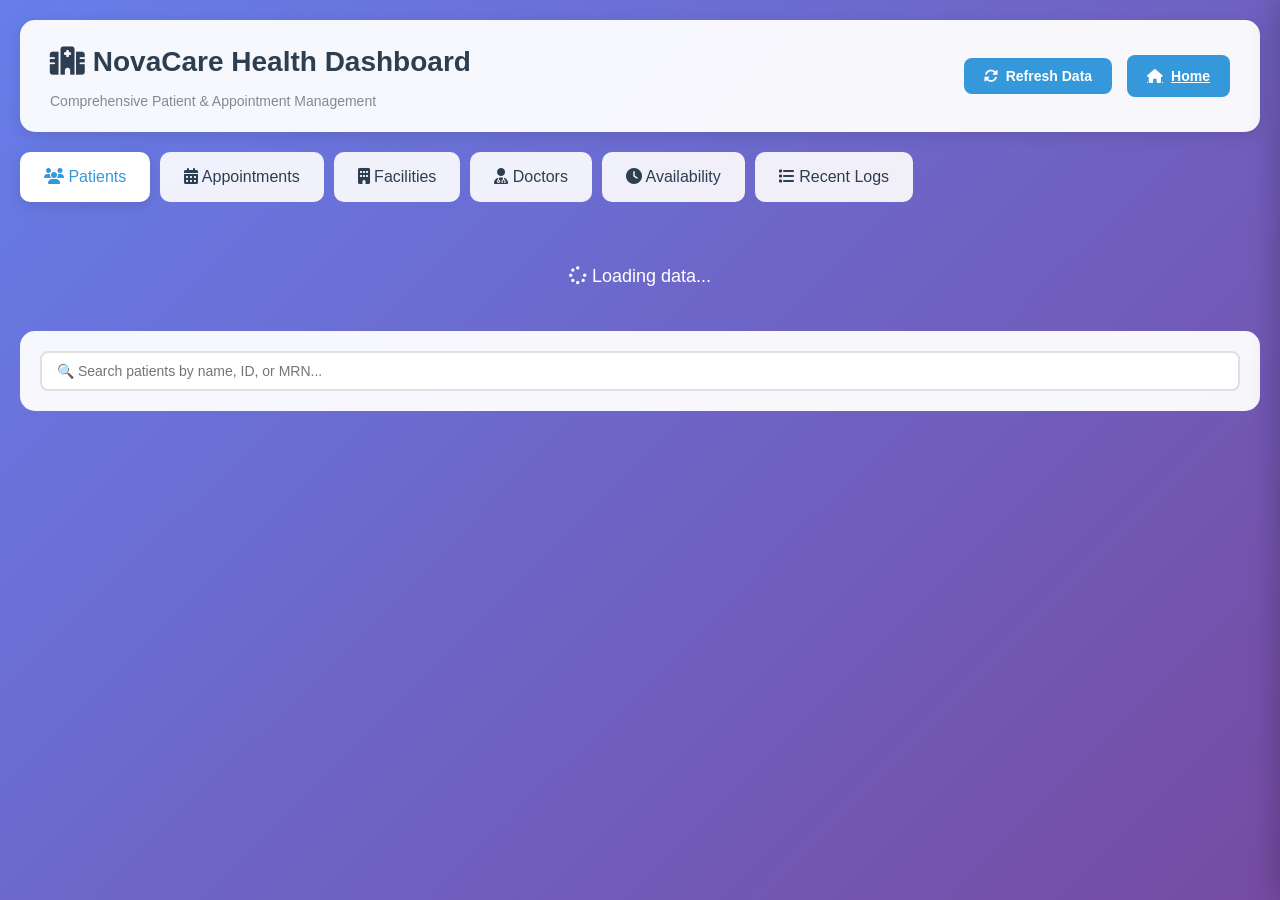
==== static/dashboard-view.html @ bd911b54 "New details for demo added" ====
<!DOCTYPE html>
<html lang="en">
<head>
    <meta charset="UTF-8">
    <meta name="viewport" content="width=device-width, initial-scale=1.0">
    <title>NovaCare Health - Dashboard</title>
    <link rel="stylesheet" href="dashboard.css">
    <link rel="stylesheet" href="https://cdnjs.cloudflare.com/ajax/libs/font-awesome/6.4.0/css/all.min.css">
    <style>
        * {
            margin: 0;
            padding: 0;
            box-sizing: border-box;
        }

        body {
            font-family: 'Segoe UI', Tahoma, Geneva, Verdana, sans-serif;
            background: linear-gradient(135deg, #667eea 0%, #764ba2 100%);
            min-height: 100vh;
        }

        .dashboard-container {
            max-width: 1400px;
            margin: 0 auto;
            padding: 20px;
        }

        .dashboard-header {
            background: rgba(255, 255, 255, 0.95);
            padding: 20px 30px;
            border-radius: 15px;
            margin-bottom: 20px;
            box-shadow: 0 4px 15px rgba(0, 0, 0, 0.1);
            display: flex;
            justify-content: space-between;
            align-items: center;
        }

        .header-left h1 {
            color: #2c3e50;
            font-size: 28px;
            margin-bottom: 5px;
        }

        .header-left p {
            color: #7f8c8d;
            font-size: 14px;
        }

        .header-right {
            display: flex;
            gap: 15px;
            align-items: center;
        }

        .btn {
            padding: 10px 20px;
            border: none;
            border-radius: 8px;
            cursor: pointer;
            font-size: 14px;
            transition: all 0.3s;
            display: inline-flex;
            align-items: center;
            gap: 8px;
        }

        .btn-primary {
            background: #3498db;
            color: white;
        }

        .btn-primary:hover {
            background: #2980b9;
            transform: translateY(-2px);
        }

        .tabs {
            display: flex;
            gap: 10px;
            margin-bottom: 20px;
        }

        .tab {
            background: rgba(255, 255, 255, 0.9);
            padding: 12px 24px;
            border-radius: 10px;
            cursor: pointer;
            transition: all 0.3s;
            color: #2c3e50;
            font-weight: 500;
        }

        .tab.active {
            background: white;
            box-shadow: 0 4px 15px rgba(0, 0, 0, 0.1);
            color: #3498db;
        }

        .tab:hover {
            transform: translateY(-2px);
        }

        .tab-content {
            display: none;
        }

        .tab-content.active {
            display: block;
        }

        .cards-grid {
            display: grid;
            grid-template-columns: repeat(auto-fill, minmax(300px, 1fr));
            gap: 20px;
            margin-bottom: 20px;
        }

        .patients-list {
            display: grid;
            grid-template-columns: repeat(2, 1fr);
            gap: 15px;
        }

        .patient-list-item {
            background: rgba(255, 255, 255, 0.95);
            padding: 18px 24px;
            border-radius: 12px;
            box-shadow: 0 2px 10px rgba(0, 0, 0, 0.1);
            transition: all 0.3s;
            cursor: pointer;
            display: flex;
            align-items: center;
            gap: 18px;
        }

        .patient-list-item:hover {
            transform: translateY(-3px);
            box-shadow: 0 6px 20px rgba(0, 0, 0, 0.15);
            background: white;
        }

        .patient-avatar {
            width: 50px;
            height: 50px;
            border-radius: 50%;
            background: linear-gradient(135deg, #667eea 0%, #764ba2 100%);
            display: flex;
            align-items: center;
            justify-content: center;
            color: white;
            font-weight: 700;
            font-size: 20px;
            flex-shrink: 0;
            box-shadow: 0 2px 8px rgba(102, 126, 234, 0.3);
        }

        .patient-name {
            font-size: 17px;
            color: #2c3e50;
            font-weight: 600;
            flex: 1;
            min-width: 0;
            overflow: hidden;
            text-overflow: ellipsis;
            white-space: nowrap;
        }

        .patient-id-badge {
            font-size: 13px;
            color: #7f8c8d;
            background: #ecf0f1;
            padding: 6px 14px;
            border-radius: 15px;
            font-weight: 500;
            flex-shrink: 0;
        }

        .card {
            background: rgba(255, 255, 255, 0.95);
            padding: 20px;
            border-radius: 15px;
            box-shadow: 0 4px 15px rgba(0, 0, 0, 0.1);
            transition: all 0.3s;
            cursor: pointer;
        }

        .card:hover {
            transform: translateY(-5px);
            box-shadow: 0 6px 20px rgba(0, 0, 0, 0.15);
        }

        .card-header {
            display: flex;
            justify-content: space-between;
            align-items: center;
            margin-bottom: 15px;
        }

        .card-title {
            font-size: 18px;
            color: #2c3e50;
            font-weight: 600;
        }

        .card-icon {
            width: 40px;
            height: 40px;
            border-radius: 10px;
            display: flex;
            align-items: center;
            justify-content: center;
            font-size: 20px;
        }

        .icon-blue { background: #e3f2fd; color: #2196f3; }
        .icon-green { background: #e8f5e9; color: #4caf50; }
        .icon-orange { background: #fff3e0; color: #ff9800; }
        .icon-purple { background: #f3e5f5; color: #9c27b0; }

        .card-body {
            color: #7f8c8d;
            font-size: 14px;
            line-height: 1.6;
        }

        .detail-sidebar {
            position: fixed;
            top: 0;
            right: -500px;
            width: 500px;
            height: 100vh;
            background: white;
            box-shadow: -5px 0 25px rgba(0, 0, 0, 0.2);
            z-index: 1000;
            transition: right 0.3s ease;
            overflow-y: auto;
        }

        .detail-sidebar.active {
            right: 0;
        }

        .sidebar-overlay {
            display: none;
            position: fixed;
            top: 0;
            left: 0;
            width: 100%;
            height: 100%;
            background: rgba(0, 0, 0, 0.5);
            z-index: 999;
        }

        .sidebar-overlay.active {
            display: block;
        }

        .modal-content {
            height: 100%;
            display: flex;
            flex-direction: column;
        }

        .modal-header {
            padding: 25px 30px;
            background: linear-gradient(135deg, #667eea 0%, #764ba2 100%);
            color: white;
            border-radius: 15px 15px 0 0;
            position: sticky;
            top: 0;
            z-index: 10;
        }

        .modal-body {
            padding: 30px;
        }

        .close-modal {
            position: absolute;
            top: 20px;
            right: 25px;
            font-size: 28px;
            cursor: pointer;
            color: white;
            background: none;
            border: none;
        }

        .info-grid {
            display: grid;
            grid-template-columns: repeat(2, 1fr);
            gap: 20px;
            margin-bottom: 25px;
        }

        .info-item {
            padding: 15px;
            background: #f8f9fa;
            border-radius: 10px;
        }

        .info-label {
            font-size: 12px;
            color: #7f8c8d;
            margin-bottom: 5px;
            text-transform: uppercase;
            letter-spacing: 0.5px;
        }

        .info-value {
            font-size: 16px;
            color: #2c3e50;
            font-weight: 600;
        }

        .section-title {
            font-size: 18px;
            color: #2c3e50;
            margin: 25px 0 15px 0;
            font-weight: 600;
            display: flex;
            align-items: center;
            gap: 10px;
        }

        .appointments-list {
            display: flex;
            flex-direction: column;
            gap: 10px;
        }

        .appointment-item {
            padding: 15px;
            background: #f8f9fa;
            border-radius: 10px;
            border-left: 4px solid #3498db;
        }

        .medical-history-box {
            background: #fff3e0;
            padding: 20px;
            border-radius: 10px;
            border-left: 4px solid #ff9800;
            line-height: 1.6;
            color: #2c3e50;
        }

        .filter-bar {
            background: rgba(255, 255, 255, 0.95);
            padding: 20px;
            border-radius: 15px;
            margin-bottom: 20px;
            display: flex;
            gap: 15px;
            flex-wrap: wrap;
        }

        .filter-input {
            padding: 10px 15px;
            border: 2px solid #e0e0e0;
            border-radius: 8px;
            font-size: 14px;
            flex: 1;
            min-width: 200px;
        }

        .filter-input:focus {
            outline: none;
            border-color: #3498db;
        }

        .loading {
            text-align: center;
            padding: 40px;
            color: white;
            font-size: 18px;
        }

        .badge {
            display: inline-block;
            padding: 4px 12px;
            border-radius: 20px;
            font-size: 12px;
            font-weight: 600;
        }

        .badge-confirmed { background: #e8f5e9; color: #4caf50; }
        .badge-scheduled { background: #e3f2fd; color: #2196f3; }
        .badge-pending { background: #fff3e0; color: #ff9800; }

        @media (max-width: 1024px) {
            .patients-list {
                grid-template-columns: 1fr;
            }
        }

        @media (max-width: 768px) {
            .info-grid {
                grid-template-columns: 1fr;
            }
            .dashboard-header {
                flex-direction: column;
                gap: 15px;
            }
            .detail-sidebar {
                width: 100%;
                right: -100%;
            }
            .filter-bar {
                flex-direction: column;
            }
            .filter-input {
                width: 100%;
            }
            .patients-list {
                grid-template-columns: 1fr;
            }
        }
    </style>
</head>
<body>
    <div class="dashboard-container">
        <div class="dashboard-header">
            <div class="header-left">
                <h1><i class="fas fa-hospital"></i> NovaCare Health Dashboard</h1>
                <p>Comprehensive Patient & Appointment Management</p>
            </div>
            <div class="header-right">
                <button class="btn btn-primary" onclick="refreshData()">
                    <i class="fas fa-sync-alt"></i> Refresh Data
                </button>
                <a href="/" class="btn btn-primary">
                    <i class="fas fa-home"></i> Home
                </a>
            </div>
        </div>

        <div class="tabs">
            <div class="tab active" data-tab="patients">
                <i class="fas fa-users"></i> Patients
            </div>
            <div class="tab" data-tab="appointments">
                <i class="fas fa-calendar-alt"></i> Appointments
            </div>
            <div class="tab" data-tab="facilities">
                <i class="fas fa-building"></i> Facilities
            </div>
            <div class="tab" data-tab="doctors">
                <i class="fas fa-user-md"></i> Doctors
            </div>
            <div class="tab" data-tab="availability">
                <i class="fas fa-clock"></i> Availability
            </div>
            <div class="tab" data-tab="logs">
                <i class="fas fa-list"></i> Recent Logs
            </div>
        </div>

        <div class="loading" id="loading">
            <i class="fas fa-spinner fa-spin"></i> Loading data...
        </div>

        <!-- Patients Tab -->
        <div class="tab-content active" id="tab-patients">
            <div class="filter-bar">
                <input type="text" class="filter-input" id="search-patients" placeholder="🔍 Search patients by name, ID, or MRN...">
            </div>
            <div class="patients-list" id="patients-grid"></div>
        </div>

        <!-- Appointments Tab -->
        <div class="tab-content" id="tab-appointments">
            <div class="filter-bar">
                <input type="text" class="filter-input" id="filter-patient-name" placeholder="🔍 Search by patient name...">
                <input type="date" class="filter-input" id="filter-date-from" placeholder="From Date">
                <input type="date" class="filter-input" id="filter-date-to" placeholder="To Date">
                <select class="filter-input" id="filter-facility">
                    <option value="">All Facilities</option>
                </select>
                <select class="filter-input" id="filter-doctor">
                    <option value="">All Doctors</option>
                </select>
                <button class="btn btn-primary" onclick="applyFilters()">
                    <i class="fas fa-filter"></i> Apply Filters
                </button>
            </div>
            <div class="cards-grid" id="appointments-grid"></div>
        </div>

        <!-- Facilities Tab -->
        <div class="tab-content" id="tab-facilities">
            <div class="cards-grid" id="facilities-grid"></div>
        </div>

        <!-- Doctors Tab -->
        <div class="tab-content" id="tab-doctors">
            <div class="cards-grid" id="doctors-grid"></div>
        </div>

        <!-- Availability Tab -->
        <div class="tab-content" id="tab-availability">
            <div class="cards-grid" id="availability-grid"></div>
        </div>

        <!-- Logs Tab -->
        <div class="tab-content" id="tab-logs">
            <div style="background: rgba(255,255,255,0.95); padding: 20px; border-radius: 15px;">
                <h3 style="margin-bottom: 15px; color: #2c3e50;">Recent Activity</h3>
                <div id="logs-list"></div>
            </div>
        </div>
    </div>

    <!-- Sidebar Overlay -->
    <div class="sidebar-overlay" id="sidebar-overlay" onclick="closeSidebar()"></div>

    <!-- Patient Detail Sidebar -->
    <div class="detail-sidebar" id="patient-sidebar">
        <div class="modal-content">
            <div class="modal-header">
                <h2 id="modal-title">Patient Details</h2>
                <button class="close-modal" onclick="closeSidebar()">&times;</button>
            </div>
            <div class="modal-body" id="modal-body"></div>
        </div>
    </div>

    <script src="dashboard-view.js"></script>
</body>
</html>
---- static/dashboard.css ----
:root {
    --primary-color: #2563eb;
    --secondary-color: #64748b;
    --success-color: #10b981;
    --warning-color: #f59e0b;
    --danger-color: #ef4444;
    --background: #f8fafc;
    --card-bg: #ffffff;
    --text-primary: #1e293b;
    --text-secondary: #64748b;
    --border-color: #e2e8f0;
    --shadow: 0 1px 3px 0 rgb(0 0 0 / 0.1);
    --shadow-lg: 0 10px 15px -3px rgb(0 0 0 / 0.1);
}

* {
    margin: 0;
    padding: 0;
    box-sizing: border-box;
}

body {
    font-family: -apple-system, BlinkMacSystemFont, 'Segoe UI', Roboto, 'Helvetica Neue', Arial, sans-serif;
    background: var(--background);
    color: var(--text-primary);
    line-height: 1.6;
}

.container {
    max-width: 1400px;
    margin: 0 auto;
    padding: 2rem;
}

/* Header */
header {
    display: flex;
    justify-content: space-between;
    align-items: center;
    margin-bottom: 2rem;
    padding: 1.5rem;
    background: var(--card-bg);
    border-radius: 12px;
    box-shadow: var(--shadow);
}

.logo {
    display: flex;
    align-items: center;
    gap: 1rem;
}

.logo-icon {
    font-size: 2.5rem;
}

.logo-text h1 {
    font-size: 1.5rem;
    color: var(--text-primary);
    margin-bottom: 0.25rem;
}

.logo-text p {
    font-size: 0.875rem;
    color: var(--text-secondary);
}

.status-badge {
    display: flex;
    align-items: center;
    gap: 0.5rem;
    padding: 0.5rem 1rem;
    background: #ecfdf5;
    border-radius: 9999px;
    color: var(--success-color);
    font-weight: 500;
}

.status-dot {
    width: 8px;
    height: 8px;
    background: var(--success-color);
    border-radius: 50%;
    animation: pulse 2s infinite;
}

@keyframes pulse {
    0%, 100% { opacity: 1; }
    50% { opacity: 0.5; }
}

/* Stats Grid */
.stats-grid {
    display: grid;
    grid-template-columns: repeat(auto-fit, minmax(250px, 1fr));
    gap: 1.5rem;
    margin-bottom: 2rem;
}

.stat-card {
    display: flex;
    align-items: center;
    gap: 1rem;
    padding: 1.5rem;
    background: var(--card-bg);
    border-radius: 12px;
    box-shadow: var(--shadow);
    transition: transform 0.2s, box-shadow 0.2s;
}

.stat-card:hover {
    transform: translateY(-2px);
    box-shadow: var(--shadow-lg);
}

.stat-icon {
    font-size: 2.5rem;
    opacity: 0.9;
}

.stat-content {
    flex: 1;
}

.stat-value {
    font-size: 2rem;
    font-weight: 700;
    color: var(--text-primary);
    line-height: 1;
    margin-bottom: 0.25rem;
}

.stat-label {
    font-size: 0.875rem;
    color: var(--text-secondary);
    font-weight: 500;
}

.stat-card.patients .stat-value { color: var(--primary-color); }
.stat-card.appointments .stat-value { color: var(--success-color); }
.stat-card.slots .stat-value { color: var(--warning-color); }
.stat-card.actions .stat-value { color: var(--secondary-color); }

/* Content Grid */
.content-grid {
    display: grid;
    grid-template-columns: repeat(2, 1fr);
    gap: 1.5rem;
    margin-bottom: 2rem;
}

.card {
    background: var(--card-bg);
    border-radius: 12px;
    box-shadow: var(--shadow);
    overflow: hidden;
}

.card-header {
    display: flex;
    justify-content: space-between;
    align-items: center;
    padding: 1.25rem 1.5rem;
    border-bottom: 1px solid var(--border-color);
}

.card-header h2 {
    font-size: 1.125rem;
    font-weight: 600;
    color: var(--text-primary);
}

.card-badge {
    background: var(--background);
    padding: 0.25rem 0.75rem;
    border-radius: 9999px;
    font-size: 0.875rem;
    font-weight: 600;
    color: var(--text-secondary);
}

.card-content {
    padding: 1.5rem;
    max-height: 400px;
    overflow-y: auto;
}

/* Patient Items */
.patient-item {
    display: flex;
    justify-content: space-between;
    align-items: center;
    padding: 1rem;
    margin-bottom: 0.75rem;
    background: var(--background);
    border-radius: 8px;
    border-left: 4px solid var(--primary-color);
}

.patient-info h3 {
    font-size: 1rem;
    font-weight: 600;
    color: var(--text-primary);
    margin-bottom: 0.25rem;
}

.patient-info p {
    font-size: 0.875rem;
    color: var(--text-secondary);
}

.patient-badge {
    padding: 0.25rem 0.75rem;
    background: #dbeafe;
    color: var(--primary-color);
    border-radius: 9999px;
    font-size: 0.75rem;
    font-weight: 600;
}

/* Appointment Items */
.appointment-item {
    padding: 1rem;
    margin-bottom: 0.75rem;
    background: var(--background);
    border-radius: 8px;
    border-left: 4px solid var(--success-color);
}

.appointment-header {
    display: flex;
    justify-content: space-between;
    align-items: start;
    margin-bottom: 0.5rem;
}

.appointment-patient {
    font-weight: 600;
    color: var(--text-primary);
}

.appointment-status {
    padding: 0.25rem 0.75rem;
    background: #d1fae5;
    color: var(--success-color);
    border-radius: 9999px;
    font-size: 0.75rem;
    font-weight: 600;
}

.appointment-details {
    display: flex;
    gap: 1rem;
    font-size: 0.875rem;
    color: var(--text-secondary);
}

.appointment-detail {
    display: flex;
    align-items: center;
    gap: 0.25rem;
}

/* Slot Items */
.slot-item {
    padding: 1rem;
    margin-bottom: 0.75rem;
    background: var(--background);
    border-radius: 8px;
    border-left: 4px solid var(--warning-color);
}

.slot-item.unavailable {
    opacity: 0.5;
    border-left-color: var(--secondary-color);
}

.slot-header {
    display: flex;
    justify-content: space-between;
    align-items: center;
    margin-bottom: 0.5rem;
}

.slot-time {
    font-weight: 600;
    color: var(--text-primary);
}

.slot-badge {
    padding: 0.25rem 0.75rem;
    border-radius: 9999px;
    font-size: 0.75rem;
    font-weight: 600;
}

.slot-badge.available {
    background: #fef3c7;
    color: var(--warning-color);
}

.slot-badge.booked {
    background: var(--border-color);
    color: var(--text-secondary);
}

.slot-provider {
    font-size: 0.875rem;
    color: var(--text-secondary);
}

/* Activity Items */
.activity-item {
    padding: 0.75rem 0;
    border-bottom: 1px solid var(--border-color);
}

.activity-item:last-child {
    border-bottom: none;
}

.activity-header {
    display: flex;
    justify-content: space-between;
    align-items: center;
    margin-bottom: 0.25rem;
}

.activity-event {
    font-weight: 600;
    color: var(--text-primary);
    font-size: 0.875rem;
}

.activity-time {
    font-size: 0.75rem;
    color: var(--text-secondary);
}

.activity-details {
    font-size: 0.875rem;
    color: var(--text-secondary);
}

/* Footer */
footer {
    display: flex;
    justify-content: space-between;
    align-items: center;
    padding: 1.5rem;
    background: var(--card-bg);
    border-radius: 12px;
    box-shadow: var(--shadow);
}

.refresh-info {
    display: flex;
    align-items: center;
    gap: 1rem;
    font-size: 0.875rem;
    color: var(--text-secondary);
}

.separator {
    color: var(--border-color);
}

.actions {
    display: flex;
    gap: 1rem;
}

.btn {
    padding: 0.625rem 1.25rem;
    border: none;
    border-radius: 8px;
    font-weight: 600;
    font-size: 0.875rem;
    cursor: pointer;
    transition: all 0.2s;
    display: flex;
    align-items: center;
    gap: 0.5rem;
}

.btn-primary {
    background: var(--primary-color);
    color: white;
}

.btn-primary:hover {
    background: #1d4ed8;
}

.btn-secondary {
    background: var(--background);
    color: var(--text-primary);
    border: 1px solid var(--border-color);
}

.btn-secondary:hover {
    background: var(--border-color);
}

/* Loading */
.loading {
    text-align: center;
    padding: 2rem;
    color: var(--text-secondary);
}

/* Toast */
.toast {
    position: fixed;
    bottom: 2rem;
    right: 2rem;
    padding: 1rem 1.5rem;
    background: var(--text-primary);
    color: white;
    border-radius: 8px;
    box-shadow: var(--shadow-lg);
    transform: translateY(150%);
    transition: transform 0.3s;
    z-index: 1000;
}

.toast.show {
    transform: translateY(0);
}

.toast.success {
    background: var(--success-color);
}

.toast.error {
    background: var(--danger-color);
}

/* Responsive */
@media (max-width: 768px) {
    .content-grid {
        grid-template-columns: 1fr;
    }
    
    .stats-grid {
        grid-template-columns: 1fr;
    }
    
    footer {
        flex-direction: column;
        gap: 1rem;
    }
}
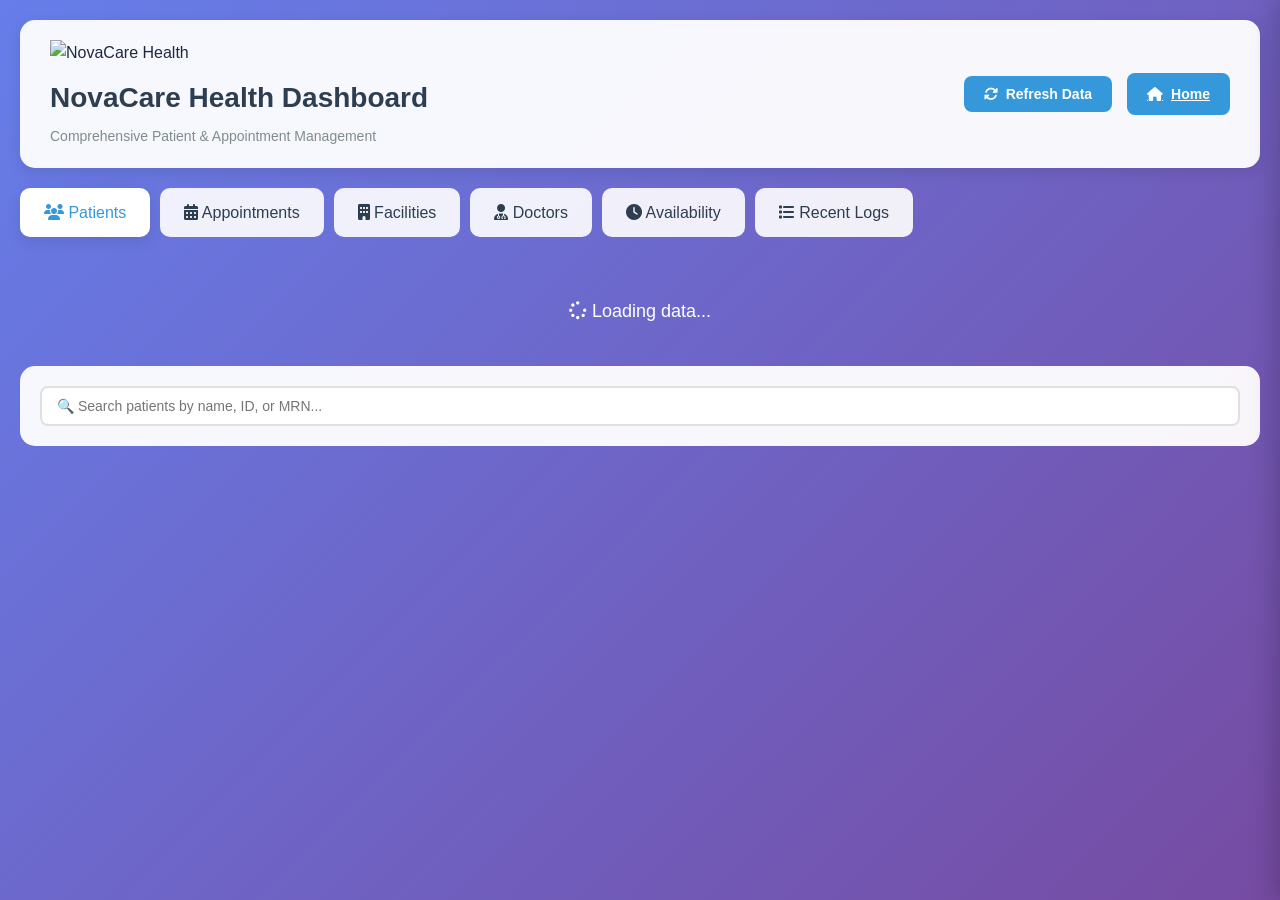
==== commit eef1a3e3: "Add NovaCare logo and expand appointment schedules through September - Add 3-5 appointments per doct" ====
--- a/static/dashboard-view.html
+++ b/static/dashboard-view.html
@@ -423,7 +423,8 @@
     <div class="dashboard-container">
         <div class="dashboard-header">
             <div class="header-left">
-                <h1><i class="fas fa-hospital"></i> NovaCare Health Dashboard</h1>
+                <img src="/novacare_logo.svg" alt="NovaCare Health" style="height: 50px; width: auto; margin-bottom: 10px;">
+                <h1>NovaCare Health Dashboard</h1>
                 <p>Comprehensive Patient & Appointment Management</p>
             </div>
             <div class="header-right">
